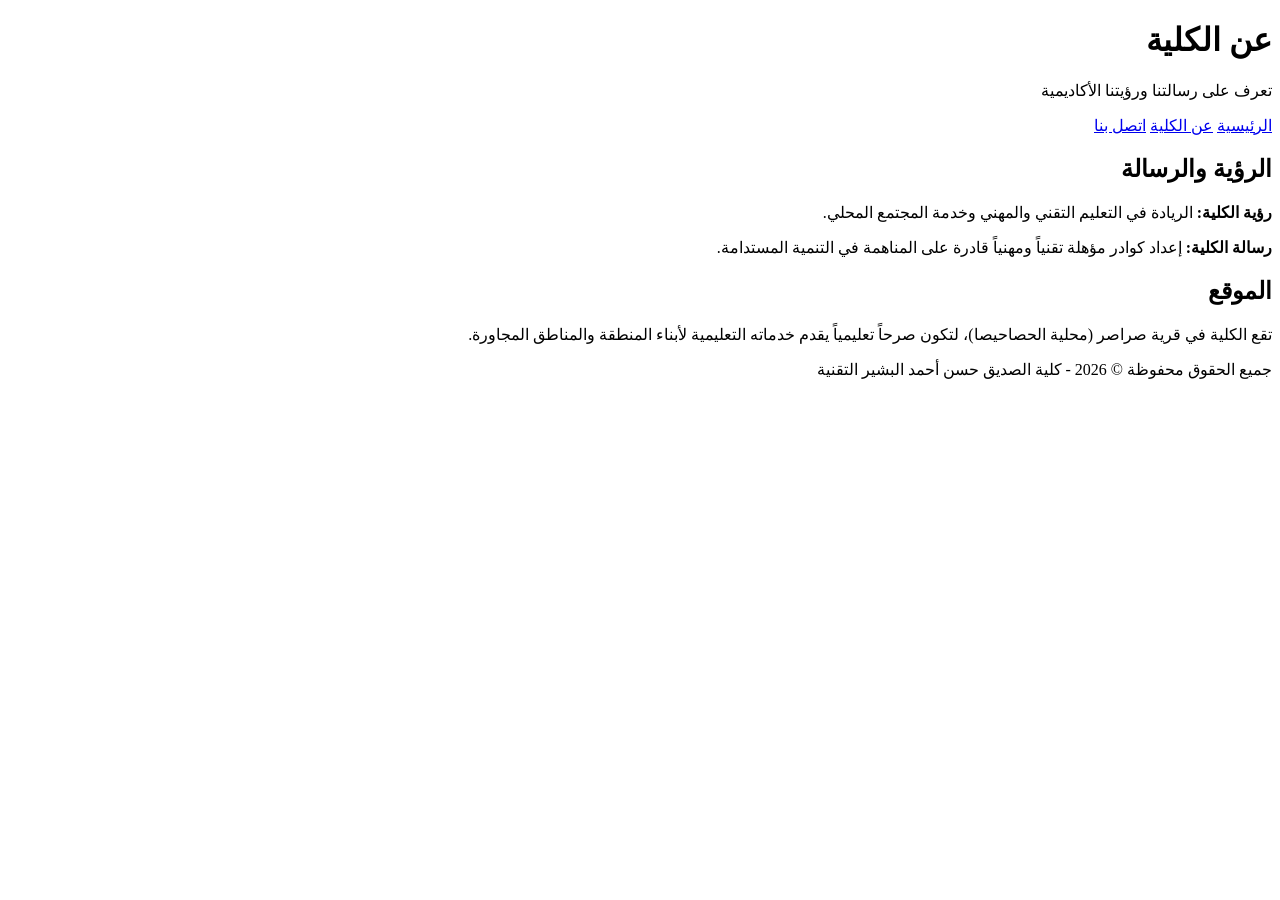
==== about.html @ fea91539 "Create about.html" ====
<!DOCTYPE html>
<html lang="ar" dir="rtl">
<head>
    <meta charset="UTF-8">
    <meta name="viewport" content="width=device-width, initial-scale=1.0">
    <title>عن الكلية - كلية الصديق حسن أحمد البشير التقنية</title>
    <link rel="stylesheet" href="style.css">
</head>
<body>
    <header class="hero">
        <h1>عن الكلية</h1>
        <p>تعرف على رسالتنا ورؤيتنا الأكاديمية</p>
    </header>

    <nav class="navbar">
        <a href="index.html">الرئيسية</a>
        <a href="about.html" class="active">عن الكلية</a>
        <a href="contact.html">اتصل بنا</a>
    </nav>

    <main class="container">
        <section class="card">
            <h2>الرؤية والرسالة</h2>
            <p><strong>رؤية الكلية:</strong> الريادة في التعليم التقني والمهني وخدمة المجتمع المحلي.</p>
            <p><strong>رسالة الكلية:</strong> إعداد كوادر مؤهلة تقنياً ومهنياً قادرة على المناهمة في التنمية المستدامة.</p>
        </section>

        <section class="card">
            <h2>الموقع</h2>
            <p>تقع الكلية في قرية صراصر (محلية الحصاحيصا)، لتكون صرحاً تعليمياً يقدم خدماته التعليمية لأبناء المنطقة والمناطق المجاورة.</p>
        </section>
    </main>

    <footer>
        <p>جميع الحقوق محفوظة &copy; 2026 - كلية الصديق حسن أحمد البشير التقنية</p>
    </footer>
</body>
</html>
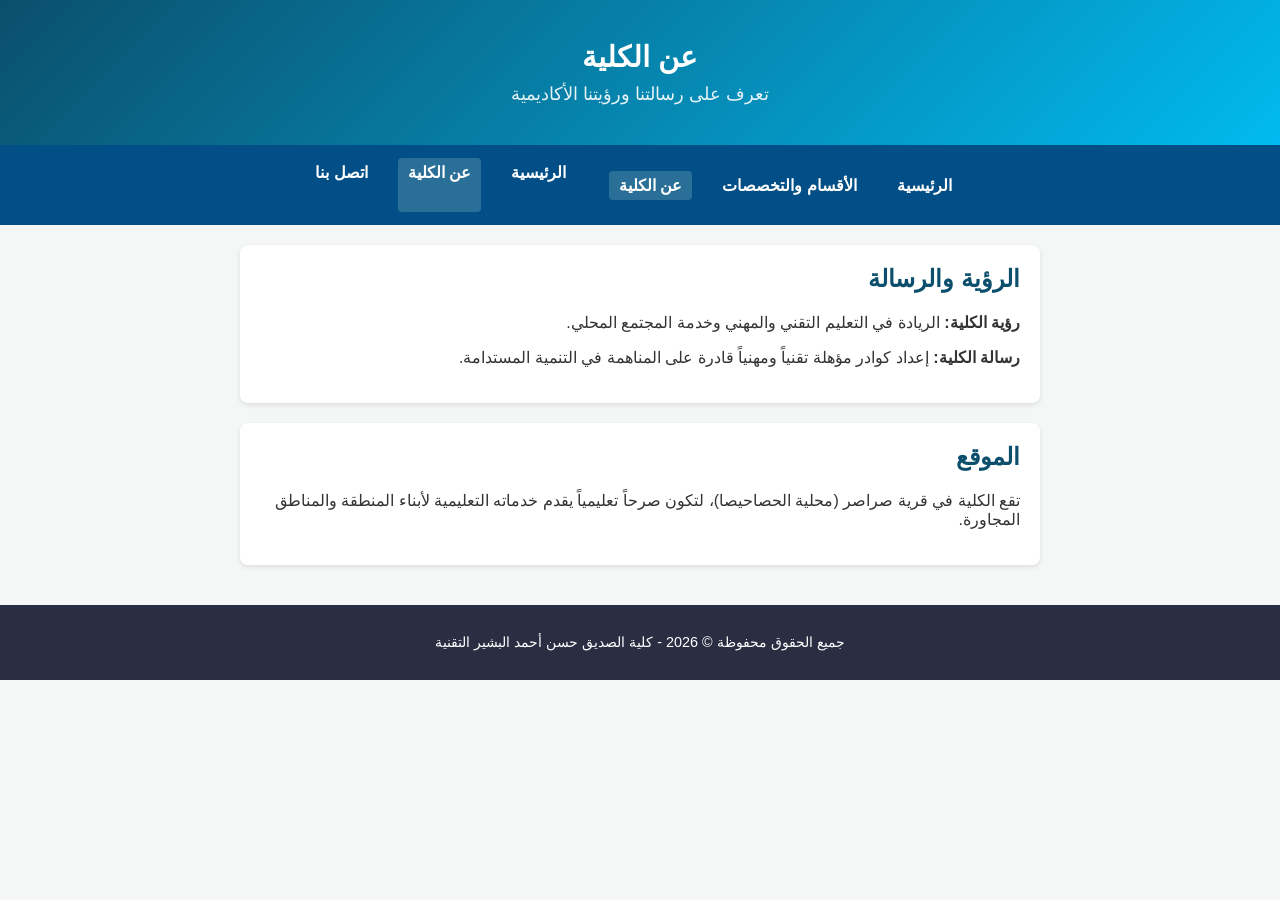
==== commit 360ce230: "Update about.html" ====
--- a/about.html
+++ b/about.html
@@ -13,6 +13,12 @@
     </header>
 
     <nav class="navbar">
+    <nav class="navbar">
+        <a href="index.html">الرئيسية</a>
+        <a href="departments.html">الأقسام والتخصصات</a>
+        <a href="about.html" class="active">عن الكلية</a>
+    </nav>
+
         <a href="index.html">الرئيسية</a>
         <a href="about.html" class="active">عن الكلية</a>
         <a href="contact.html">اتصل بنا</a>
--- a/style.css
+++ b/style.css
@@ -0,0 +1,88 @@
+body {
+    font-family: 'Segoe UI', Tahoma, Geneva, Verdana, sans-serif;
+    margin: 0;
+    padding: 0;
+    background-color: #f4f7f6;
+    color: #333;
+    direction: rtl;
+    text-align: right;
+}
+
+.hero {
+    background: linear-gradient(135deg, #0b4f6c, #01baef);
+    color: white;
+    text-align: center;
+    padding: 2.5rem 1rem;
+}
+
+.hero h1 {
+    margin: 0 0 10px 0;
+    font-size: 1.8rem;
+}
+
+.hero p {
+    margin: 0;
+    font-size: 1.1rem;
+    opacity: 0.9;
+}
+
+.navbar {
+    background-color: #014f86;
+    display: flex;
+    justify-content: center;
+    padding: 0.8rem;
+    gap: 20px;
+}
+
+.navbar a {
+    color: white;
+    text-decoration: none;
+    font-weight: bold;
+    font-size: 1rem;
+    padding: 5px 10px;
+    border-radius: 4px;
+    transition: background 0.3s;
+}
+
+.navbar a:hover, .navbar a.active {
+    background-color: #2a6f97;
+}
+
+.container {
+    padding: 20px;
+    max-width: 800px;
+    margin: auto;
+}
+
+.card {
+    background: white;
+    padding: 20px;
+    margin-bottom: 20px;
+    border-radius: 8px;
+    box-shadow: 0 2px 5px rgba(0,0,0,0.1);
+}
+
+.card h2, .card h3 {
+    color: #0b4f6c;
+    margin-top: 0;
+}
+
+ul {
+    padding-right: 20px;
+}
+
+ul li {
+    margin-bottom: 8px;
+}
+
+footer {
+    text-align: center;
+    padding: 15px;
+    background-color: #2b2d42;
+    color: white;
+    font-size: 0.9rem;
+    position: relative;
+    bottom: 0;
+    width: 100%;
+    box-sizing: border-box;
+}
